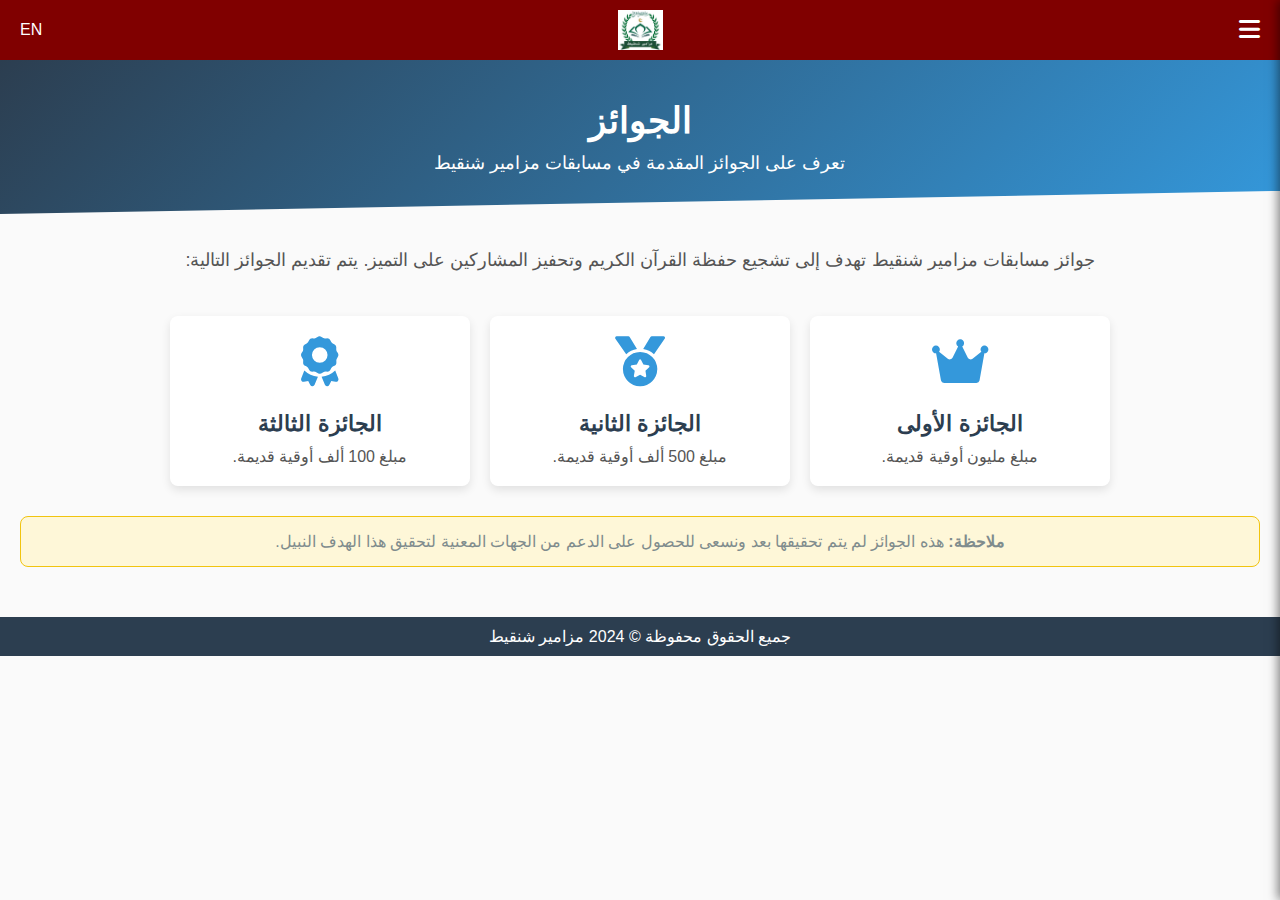
==== awards.html @ 7f76563b "Add files via upload" ====
<!DOCTYPE html>
<html lang="ar" dir="rtl">
<head>
    <meta charset="UTF-8">
    <meta name="viewport" content="width=device-width, initial-scale=1.0">
    <title>الجوائز - مزامير شنقيط</title>
    <link rel="stylesheet" href="styles.css">
    <link rel="stylesheet" href="https://cdnjs.cloudflare.com/ajax/libs/font-awesome/6.0.0-beta3/css/all.min.css">
</head>
<body>
    <header>
        <div class="navbar">
            <button class="menu-toggle" onclick="toggleMenu()">
                <i class="fas fa-bars"></i>
            </button>
            <img src="logo.jpg" alt="Logo" class="logo">
            <a href="https://translate.google.com/translate?sl=ar&tl=en&u=https://your-website.com" class="lang-switch" target="_blank">EN</a>
        </div>
    </header>
    
    <aside id="sidebar" class="sidebar">
        <div class="sidebar-header">
            <h2>مزامير شنقيط</h2>
            <button class="close-btn" onclick="toggleMenu()"><i class="fas fa-times"></i></button>
        </div>
        <ul>
            <li><a href="home.html"><i class="fas fa-home"></i> الرئيسية</a></li>
            <li><a href="awards.html"><i class="fas fa-info-circle"></i> عن الجائزة</a></li>
            <li><a href="competion.html"><i class="fas fa-trophy"></i> المسابقة</a></li>
            <li><a href="index.html"><i class="fas fa-calendar"></i> الأحداث القادمة</a></li>
            <li><a href="forum.html"><i class="fas fa-user-plus"></i>  التسجيل</a></li>
        </ul>
    </aside>

    <header class="main-header">
        <h1 class="page-title animate-fade-in">الجوائز</h1>
        <p class="page-subtitle animate-slide-up">تعرف على الجوائز المقدمة في مسابقات مزامير شنقيط</p>
    </header>

    <main class="main-content">
        <section class="about-awards">
            <p class="animate-slide-up">
                جوائز مسابقات مزامير شنقيط تهدف إلى تشجيع حفظة القرآن الكريم وتحفيز المشاركين على التميز. 
                يتم تقديم الجوائز التالية: 
            </p>
        </section>

        <section class="awards-section">
            <div class="award-card animate-fade-in">
                <i class="fas fa-crown"></i>
                <h3>الجائزة الأولى</h3>
                <p>مبلغ مليون أوقية قديمة.</p>
            </div>
            <div class="award-card animate-fade-in">
                <i class="fas fa-medal"></i>
                <h3>الجائزة الثانية</h3>
                <p>مبلغ 500 ألف أوقية قديمة.</p>
            </div>
            <div class="award-card animate-fade-in">
                <i class="fas fa-award"></i>
                <h3>الجائزة الثالثة</h3>
                <p>مبلغ 100 ألف أوقية قديمة.</p>
            </div>
        </section>

        <section class="note-section">
            <p class="note animate-slide-up">
                <strong>ملاحظة:</strong> هذه الجوائز لم يتم تحقيقها بعد ونسعى للحصول على الدعم من الجهات المعنية لتحقيق هذا الهدف النبيل.
            </p>
        </section>
    </main>

    <footer class="footer">
        <p>جميع الحقوق محفوظة &copy; 2024 مزامير شنقيط</p>
    </footer>

    <script src="script.js"></script>
</body>
</html>
---- styles.css ----
/* الأساسي */
body {
    margin: 0;
    font-family: 'Arial', sans-serif;
    background-color: #f9f9f9;
    color: #333;
}

.navbar {
    display: flex;
    justify-content: space-between;
    align-items: center;
    background-color: #800000;
    color: white;
    padding: 10px 20px;
}

.logo {
    height: 40px;
}

.lang-switch {
    color: white;
    text-decoration: none;
}

.sidebar {
    position: fixed;
    top: 0;
    right: 0;
    width: 300px;
    height: 100%;
    background: linear-gradient(135deg, #800000, #d35400);
    color: white;
    transform: translateX(100%);
    transition: transform 0.3s ease;
    box-shadow: -2px 0 10px rgba(0, 0, 0, 0.5);
    z-index: 1000;
}

.sidebar-header {
    display: flex;
    justify-content: space-between;
    align-items: center;
    padding: 15px 20px;
    background: rgba(255, 255, 255, 0.1);
    border-bottom: 1px solid rgba(255, 255, 255, 0.2);
}

.sidebar-header h2 {
    margin: 0;
    font-size: 20px;
}

.close-btn {
    background: none;
    border: none;
    color: white;
    font-size: 24px;
    cursor: pointer;
}

.sidebar ul {
    list-style: none;
    padding: 20px;
}

.sidebar ul li {
    margin: 15px 0;
}

.sidebar ul li a {
    text-decoration: none;
    color: white;
    font-size: 18px;
    display: flex;
    align-items: center;
    transition: color 0.3s ease;
}

.sidebar ul li a:hover {
    color: #ffeaa7;
}

.sidebar ul li i {
    margin-left: 10px;
    font-size: 20px;
}

.hero {
    position: relative;
    text-align: center;
    color: white;
}

.hero img {
    width: 100%;
    height: auto;
}

.hero .overlay {
    position: absolute;
    top: 50%;
    left: 50%;
    transform: translate(-50%, -50%);
    text-shadow: 2px 2px 5px rgba(0, 0, 0, 0.5);
}

.details {
    text-align: center;
    padding: 20px;
    background-color: #fff;
}

.details .stats {
    display: flex;
    justify-content: space-around;
    margin-top: 20px;
    flex-wrap: wrap;
}

.details .stats div {
    text-align: center;
    margin: 10px;
    flex: 1 1 20%;
    max-width: 200px;
}

.details .stats div i {
    font-size: 40px;
    color: #800000;
    margin-bottom: 10px;
    display: block;
}

.details .stats h3 {
    margin: 10px 0;
    font-size: 24px;
}

.details .stats p {
    font-size: 16px;
    color: #555;
}

.menu-toggle {
    background: none;
    border: none;
    color: white;
    font-size: 24px;
    cursor: pointer;
}

/* لجعل التصميم متجاوب */
@media (max-width: 768px) {
    .details .stats {
        flex-direction: column;
        align-items: center;
    }
}


/* الأساسي */
body {
    margin: 0;
    font-family: 'Arial', sans-serif;
    background: #f9f9f9;
    color: #333;
}

h1, h2, h3 {
    font-weight: bold;
}

a {
    text-decoration: none;
}

main {
    padding: 20px;
}

/* رأس الصفحة */
.main-header {
    text-align: center;
    background: linear-gradient(135deg, #800000, #d35400);
    color: white;
    padding: 40px 20px;
    clip-path: polygon(0 0, 100% 0, 100% 85%, 0 100%);
}

.site-title {
    font-size: 36px;
    margin: 0;
}

.site-subtitle {
    margin-top: 10px;
    font-size: 18px;
}

/* أقسام الموقع */
.sections {
    text-align: center;
}

.section-title {
    margin-bottom: 30px;
    font-size: 28px;
    color: #800000;
}

.section-grid {
    display: grid;
    grid-template-columns: repeat(auto-fit, minmax(250px, 1fr));
    gap: 20px;
    margin-top: 20px;
}

.section-card {
    background: white;
    box-shadow: 0 4px 10px rgba(0, 0, 0, 0.1);
    border-radius: 8px;
    padding: 20px;
    text-align: center;
    transition: transform 0.3s ease, box-shadow 0.3s ease;
}

.section-card:hover {
    transform: translateY(-5px);
    box-shadow: 0 8px 15px rgba(0, 0, 0, 0.2);
}

.section-card i {
    font-size: 40px;
    color: #800000;
    margin-bottom: 15px;
}

.section-card h3 {
    font-size: 22px;
    margin: 10px 0;
}

.section-card p {
    font-size: 16px;
    color: #555;
}

.btn {
    display: inline-block;
    margin-top: 10px;
    padding: 10px 20px;
    background: #800000;
    color: white;
    border-radius: 4px;
    transition: background 0.3s ease;
}

.btn:hover {
    background: #d35400;
}

/* الفوتر */
.footer {
    text-align: center;
    padding: 10px;
    background: #800000;
    color: white;
    margin-top: 30px;
}

/* رسوميات متحركة */
@keyframes fadeIn {
    from {
        opacity: 0;
    }
    to {
        opacity: 1;
    }
}

@keyframes slideUp {
    from {
        transform: translateY(20px);
        opacity: 0;
    }
    to {
        transform: translateY(0);
        opacity: 1;
    }
}

.animate-fade-in {
    animation: fadeIn 1s ease forwards;
}

.animate-slide-up {
    animation: slideUp 1s ease forwards;
}

/* تصميم متجاوب */
@media (max-width: 768px) {
    .site-title {
        font-size: 28px;
    }

    .site-subtitle {
        font-size: 16px;
    }
}

/* الأساسي */
body {
    margin: 0;
    font-family: 'Arial', sans-serif;
    background: #f9f9f9;
    color: #333;
}

h1, h2, h3 {
    font-weight: bold;
}

a {
    text-decoration: none;
}

main {
    padding: 20px;
}

/* رأس الصفحة */
.main-header {
    text-align: center;
    background: linear-gradient(135deg, #2c3e50, #3498db);
    color: white;
    padding: 40px 20px;
    clip-path: polygon(0 0, 100% 0, 100% 85%, 0 100%);
}

.page-title {
    font-size: 36px;
    margin: 0;
}

.page-subtitle {
    margin-top: 10px;
    font-size: 18px;
}

/* قسم التعريف */
.about-awards {
    text-align: center;
    margin-bottom: 30px;
    font-size: 18px;
    color: #555;
    padding: 10px;
    line-height: 1.8;
}

/* قسم الجوائز */
.awards-section {
    display: flex;
    flex-wrap: wrap;
    justify-content: center;
    gap: 20px;
    margin-top: 20px;
}

.award-card {
    background: white;
    box-shadow: 0 4px 10px rgba(0, 0, 0, 0.1);
    border-radius: 8px;
    padding: 20px;
    text-align: center;
    transition: transform 0.3s ease, box-shadow 0.3s ease;
    width: 300px;
}

.award-card:hover {
    transform: translateY(-5px);
    box-shadow: 0 8px 15px rgba(0, 0, 0, 0.2);
}

.award-card i {
    font-size: 50px;
    color: #3498db;
    margin-bottom: 15px;
}

.award-card h3 {
    font-size: 22px;
    margin: 10px 0;
    color: #2c3e50;
}

.award-card p {
    font-size: 16px;
    color: #555;
}

/* قسم الملاحظة */
.note-section {
    margin-top: 30px;
    padding: 15px;
    background: #fef7d8;
    border: 1px solid #f1c40f;
    border-radius: 8px;
    text-align: center;
}

.note {
    font-size: 16px;
    color: #7f8c8d;
}

/* الفوتر */
.footer {
    text-align: center;
    padding: 10px;
    background: #2c3e50;
    color: white;
    margin-top: 30px;
}

/* رسوميات متحركة */
@keyframes fadeIn {
    from {
        opacity: 0;
    }
    to {
        opacity: 1;
    }
}

@keyframes slideUp {
    from {
        transform: translateY(20px);
        opacity: 0;
    }
    to {
        transform: translateY(0);
        opacity: 1;
    }
}

.animate-fade-in {
    animation: fadeIn 1s ease forwards;
}

.animate-slide-up {
    animation: slideUp 1s ease forwards;
}

/* تصميم متجاوب */
@media (max-width: 768px) {
    .award-card {
        width: 100%;
    }

    .page-title {
        font-size: 28px;
    }

    .page-subtitle {
        font-size: 16px;
    }
}

/* Global Styles */
* {
    margin: 0;
    padding: 0;
    box-sizing: border-box;
}

body {
    font-family: 'Segoe UI', Tahoma, Geneva, Verdana, sans-serif;
    background-color: #fafafa;
    color: #333;
}

/* Header Styles */
.header {
    text-align: center;
    margin-bottom: 40px;
}

.header h1 {
    font-size: 36px;
    color: #1e7a33;
    font-weight: bold;
}

/* Intro Section */
.intro {
    text-align: center;
    font-size: 18px;
    color: #555;
    margin-bottom: 40px;
    padding: 0 20px;
}

/* Competition Types */
.competition-types {
    display: flex;
    justify-content: space-between;
    flex-wrap: wrap;
    gap: 20px;
    margin-bottom: 40px;
}

.competition {
    background-color: #fff;
    border-radius: 10px;
    padding: 30px;
    width: 22%;
    box-shadow: 0 4px 10px rgba(0, 0, 0, 0.1);
    text-align: center;
    transition: transform 0.3s ease, box-shadow 0.3s ease;
}

.competition:hover {
    transform: translateY(-10px);
    box-shadow: 0 10px 20px rgba(0, 0, 0, 0.15);
}

.competition i {
    font-size: 40px;
    color: #1e7a33;
    margin-bottom: 15px;
}

.competition h2 {
    font-size: 22px;
    color: #1e7a33;
    margin-bottom: 10px;
}

.competition p {
    font-size: 16px;
    color: #666;
}

/* Register Button */
.register-btn {
    display: inline-block;
    background-color: #1e7a33;
    color: #fff;
    padding: 15px 30px;
    font-size: 18px;
    border-radius: 50px;
    text-align: center;
    text-decoration: none;
    transition: background-color 0.3s ease;
    margin: 0 auto;
    display: block;
    width: fit-content;
    box-shadow: 0 4px 10px rgba(0, 0, 0, 0.1);
}

.register-btn:hover {
    background-color: #155d2e;
}

.register-btn i {
    margin-left: 10px;
}

/* Responsive Styles */
@media (max-width: 768px) {
    .competition-types {
        justify-content: center;
    }

    .competition {
        width: 45%;
    }
}

@media (max-width: 480px) {
    .competition-types {
        flex-direction: column;
        align-items: center;
    }

    .competition {
        width: 80%;
        margin-bottom: 20px;
    }

    .header h1 {
        font-size: 28px;
    }

    .register-btn {
        width: 100%;
        text-align: center;
    }
}
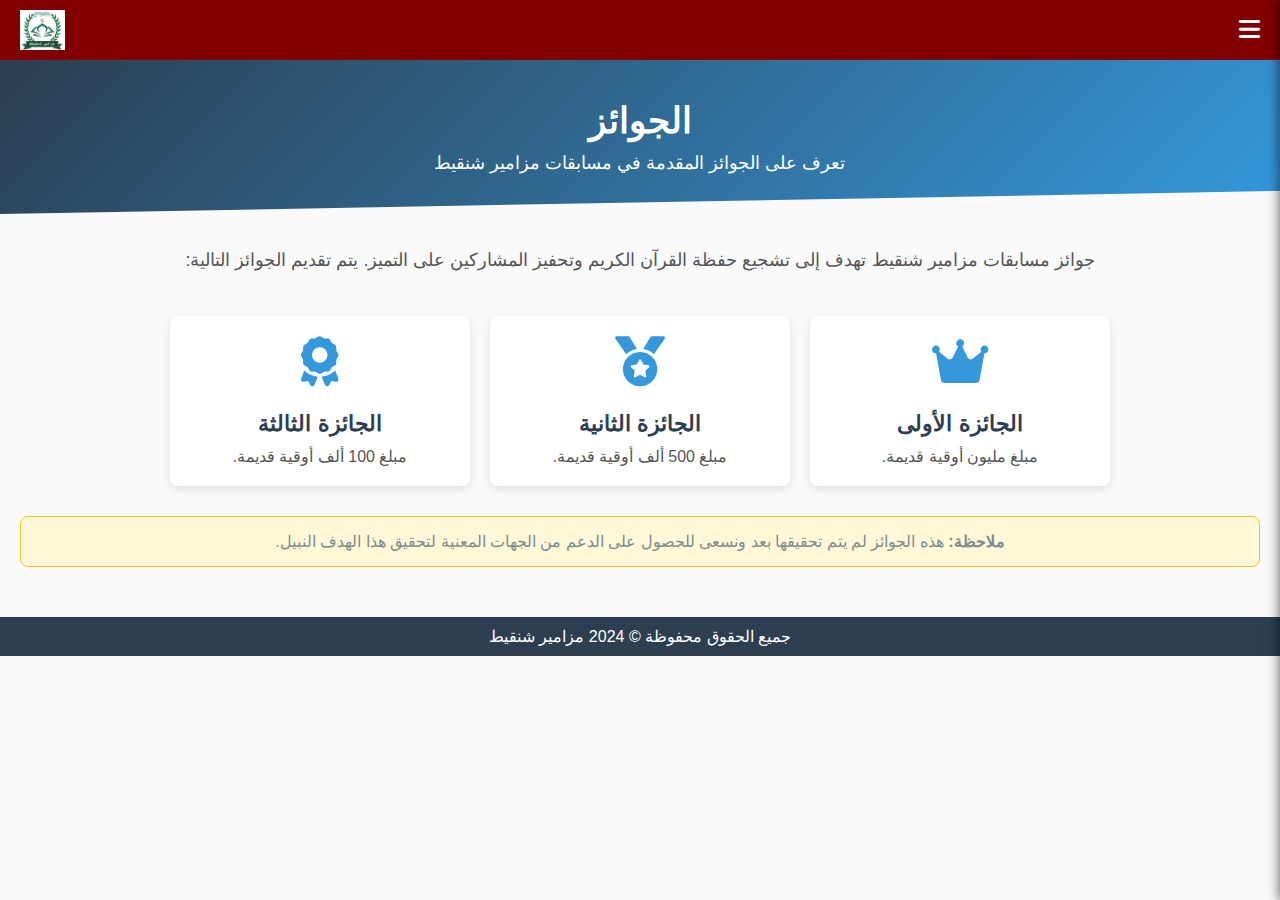
==== commit 247f9b6b: "Update awards.html" ====
--- a/awards.html
+++ b/awards.html
@@ -14,7 +14,7 @@
                 <i class="fas fa-bars"></i>
             </button>
             <img src="logo.jpg" alt="Logo" class="logo">
-            <a href="https://translate.google.com/translate?sl=ar&tl=en&u=https://your-website.com" class="lang-switch" target="_blank">EN</a>
+            
         </div>
     </header>
     
